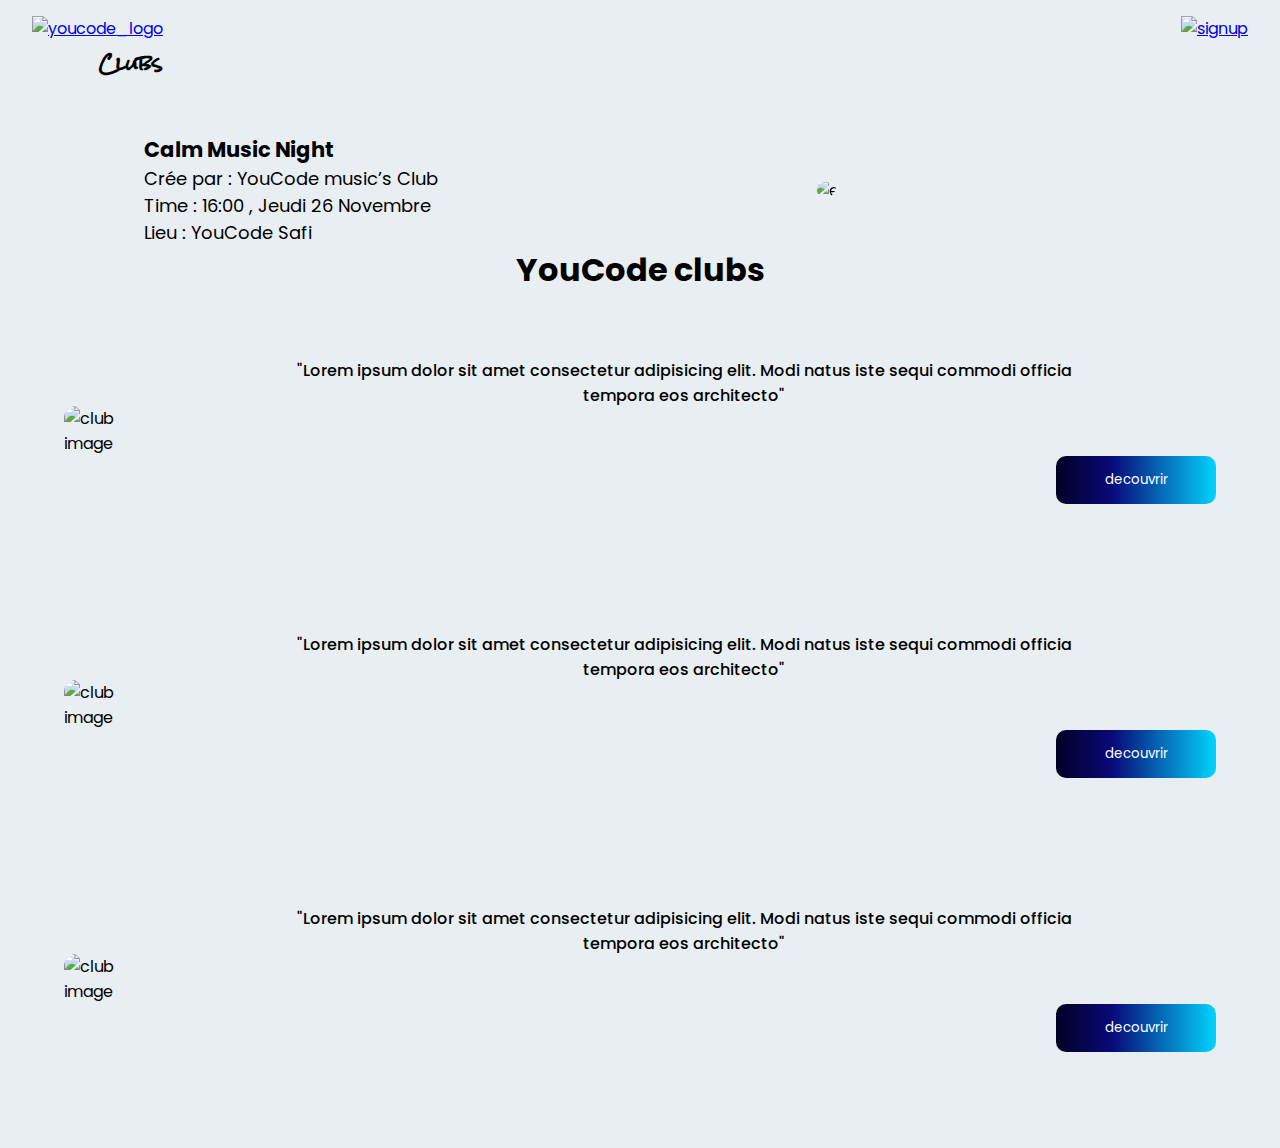
==== gestion club/index.html @ b5a221b1 "new index added" ====
<!DOCTYPE html>
<html lang="en">
<head>
    <meta charset="UTF-8">
    <meta http-equiv="X-UA-Compatible" content="IE=edge">
    <meta name="viewport" content="width=device-width, initial-scale=1.0">
    <!-- link style -->
    <link rel="stylesheet" href="assets/css/style.css">
      <!-- link a font style -->
         <!-- Poppins font -->
    <link rel="preconnect" href="https://fonts.gstatic.com/" crossorigin>
    <link href="https://fonts.googleapis.com/css2?family=Poppins:wght@100;200;300;400;500;600;700&display=swap" rel="stylesheet">
    <link rel="preconnect" href="https://fonts.googleapis.com">
        <!-- rock Salt font -->
    <link rel="preconnect" href="https://fonts.gstatic.com" crossorigin>
    <link href="https://fonts.googleapis.com/css2?family=Rock+Salt&display=swap" rel="stylesheet">  
        <!-- end linking a font style -->
    <title>Youcode Clubs</title>
    <link rel="icon" type="image/x-icon" href="assets/image/icon_web.png">
</head>
<body>
    <main>
        <section class="navbar">
            <div class="youcode_logo">
                <a href="#"><img src="assets/image/youcode_logo.png" alt="youcode_logo"></a>
                
                <h3>Clubs</h3>
            </div>
            <div>
                 <a href="pages/signup.html">
                    <img src="assets/image/Sign_up.png" alt="signup"class="signup_btn">
                 </a>
            </div>
        </section>
        <section class="slider">
            <div class="event_desc">
                <div class="event_info">
                    <h3>Calm Music Night</h3>
                    <div>
                        <p>
                            Crée par : YouCode music’s Club
                        </p>
                        <p>
                            Time : 16:00 , Jeudi 26 Novembre</p>
                        <p>
                            Lieu : YouCode Safi</p>
                    </div>
                </div>
            </div>
            <div class="shape">
                <img src="assets/image/event_img.png" alt="event_img" class="event_img">
            </div>
        </section>
        <h1> YouCode clubs</h1>
        <section class="clubs">
            <div class="club_card">
                <div class="club_img">
                    <img src="assets/image/gaming_club.png" alt="club image">
                </div>
                <div class="abt_club">
                    <div class="p-wrapper">
                        <p>"Lorem ipsum dolor sit amet consectetur adipisicing elit. Modi natus iste sequi commodi officia tempora eos architecto"
                        </p>
                    </div>
                    <div class="decouvrir_btn">
                        <button value="decouvrir" class="decouvrir"><a href="pages/club.html">decouvrir</a></button>
                    </div>
                </div>
            </div>

            <div class="club_card">
                <div class="club_img">
                    <img src="assets/image/gaming_club.png" alt="club image">
                </div>
                <div class="abt_club">
                    <div class="p-wrapper">
                        <p>"Lorem ipsum dolor sit amet consectetur adipisicing elit. Modi natus iste sequi commodi officia tempora eos architecto"
                        </p>
                    </div>
                    <div>
                        <button value="decouvrir" class="decouvrir"><a href="pages/club.html">decouvrir</a></button>
                    </div>
                </div>
            </div>

            <div class="club_card">
                <div class="club_img">
                    <img src="assets/image/gaming_club.png" alt="club image">
                </div>
                <div class="abt_club">
                    <div class="p-wrapper">
                        <p>"Lorem ipsum dolor sit amet consectetur adipisicing elit. Modi natus iste sequi commodi officia tempora eos architecto"
                        </p>
                    </div>
                    <div>
                        <button value="decouvrir" class="decouvrir"><a href="pages/club.html">decouvrir</a></button>
                    </div>
                </div>
            </div>
        </section>
    </main>
</body>
</html>
---- gestion club/assets/css/style.css ----
* {
    box-sizing: border-box;
    margin: 0;
    padding: 0;
    scroll-behavior: smooth;
    font-family: 'Poppins', sans-serif;
}
body{
background-color: #E8EEF1;
}
main{
    overflow: hidden;
}

section{
    margin-bottom: 2rem;
}
.navbar{
    display: flex;
    justify-content:space-between;
    
    padding: 1rem 2rem;
    }
.youcode_logo{
    text-align: right;
}
.youcode_logo img{
    width: 12rem;  
}
.youcode_logo h3{
    font-family: 'Rock Salt';
}
.slider{
    display: flex;
    flex-direction: row;
    width: 90%;
    justify-content: space-between;
    align-items:center;
    margin: 0 auto;
     /* margin: 1rem; */
     opacity: 1;
}
.event_desc{
    margin-left: 5rem;
    font-size: large;
}
.shape{
    margin-right: -15%;
    width: 50%;

}
.event_img{
   -webkit-mask-image: url(
    [data-uri]
    );
   -webkit-mask-repeat: no-repeat;
    width: 100%;

    
    
}

.clubs{
    display: flex;
    flex-direction: column;
    /* gap:2rem; */
}
.club_card{
    display: flex;
    justify-content: space-between;
    align-items:center;
    margin: 4rem;
}

.club_img img{
width: 20vw;
border-radius: 12px;
}
.abt_club{
    text-align: center;
    font-weight: 500;
    display: flex;
    flex-direction: column;
    align-items: flex-end;
    gap: 3rem;
}
.p-wrapper{
    padding: 0 10vw;
}
.decouvrir_btn{
    margin-left: 20 rem ;

    
}
.decouvrir{
    width: 10rem;
    height: 3rem;
    padding: 10px;
    background-size: 100px;
    background: rgb(2,0,36);
    background: linear-gradient(90deg, rgba(2,0,36,1) 0%, rgba(9,9,121,1) 35%, rgba(0,212,255,1) 100%);
    border-radius: 10px;
    border: none; 
}
.decouvrir:hover{
    animation: animate 0.5s ease-out;
}
@keyframes animate {
    0%{
        background-position: 0;
    }
    100%{
        background-position: 100px;
    }
}
.decouvrir a{
    color:white;
    text-decoration: none;
}
.signup_btn{
    width: 2.5rem;
}
h1{
    text-align: center;
}
/* styling signup page */
.SignUp_form{
    padding: 5% 0;
    flex-direction: column;
    background-color: #4E69C3; 
    border-radius: 20px;
    height: 20rem;
    width: 50vw; 
    margin: auto;
    display: flex;
    align-items: center;
    justify-content: space-around;
    
}
.SignUp_form input{
    
    text-align: center;
    border: none;
    border-radius: 10px;
    width: 60%;
    height: 3rem;
}
 #login_btn{
    width: 20%;
    background-color: #1D0E2C;
    text-align: center;
    border: none;
    border-radius: 10px;
    width: 60%;
    height: 3rem;
}
#login_btn a{
    color:white;
    text-decoration: none;
}

/* styling club page */
.club_container{
    margin:  auto 3rem;
    display: flex;
    flex-direction: column;
    gap: 2rem;
}
 .club_title{
 
width: 80vw;
height: 3rem;
left: 0px;
top: 872px;
margin-left: 0;
background:#1D0E2C;
color: #fff;
border-radius: 0px 90px 10px 0px;
padding-top: 3px;
}
.img_club{
    background-image: url(../image/art_club.png);
    background-repeat: no-repeat;
    width: 95%;
    background-position: center;
    background-size: cover;
    height:25rem;
    border-radius: 12px;
    top: 5rem;
    margin: 0 auto;
    display: flex;
    align-items: flex-end; 
}
.demande{
    margin-top: 2rem;
    margin-left: 82vw;
}
.demande_btn{
    border: none;
    width: 6rem;
    height:2.5rem;
    padding: 2px;
    border-radius: 5px;
    border: none;
    background: rgb(2,0,36);
    background: linear-gradient(90deg, rgba(2,0,36,1) 0%, rgba(9,9,121,1) 35%, rgba(0,212,255,1) 100%);
    /* background-size: 400%; */
    color: white;
    font-weight: 500;
    letter-spacing: 1.5px;
}
.demande_btn:hover{
    animation: animate 1s ease-in-out;
}
@keyframes animate {
    0%{
        background-position: 0rem;
    }
    100%{
        background-position: 6rem;
    }
}
.demande_btn a{
    color: white;
    text-decoration: none;
}
.about_club{
    display: flex;
    flex-direction: row;
    justify-content: space-between;
    justify-items: center;
    gap:2rem;
}
.club_desc{
    display: flex;
    flex-direction: column;
    justify-content: center;
    background: white;
    width: 60vw;
    border-radius: 20px;
    padding: 10px 10px;
    gap: 20px;

}
.club_desc p{
    text-align: center;
}
.club_membres{
    width: 30vw;
    padding: 20px;
    background-color: #fff;
    border-radius: 20px;
    text-align: center;
}

.club_membres li{
    list-style-type: none;
}
.club_membre_info p{
margin: 5px 0;
font-family: 'Roboto';
font-style: normal;
font-weight: 400;
line-height: 28px;
height: 1em;
}
.galerie{
    display: flex;
   flex-direction: row;
   flex-wrap: wrap;
   justify-content: space-evenly;
   gap: 2rem;

}
.club_membre{
    display: flex;
    width: 100%;
    align-items: center;
    justify-content: space-between;
    margin: 10px 0;
}

.club_membres div{
    width: 100%;
}
.club_membres hr{
    width: 50%;
    margin: 0 auto;
}
.club_membre img{
    border-radius: 50%;
    height:2.5rem;
    width: auto;
}
/* .activite{
    background: url(../image/art_club.png);
    background-repeat: no-repeat;
    background-position: center;
    background-size: cover;
    cursor: pointer; 
    width: 20rem;
    height: 20rem;
    border-radius: 12px;
    justify-items: flex-end;
    align-items: flex-end;
}
.activite:hover { 
  background:#2d2c5ed5;
  opacity: 13;
}
h1{
    text-align: center;
}

.activite{
    transition: 0.3s;
    transform: translateY(-20px);
}
.activite:hover h3 , .activite:hover p{ 
   transform: translateY(0);
}
 .activite h3{
    color: white;
    text-align: center;
    display: none;
    margin: 5px auto ;
}
.activite p{
    padding: 10px;
    color: white;
    font-size: medium;
    text-align: center;
    justify-self: unset;
    display: none;
}
:is(.activite:hover) h3{
   display: block;
}  
:is(.activite:hover) p{
    display: block;
 }   */
.galerie{
    display:flex;
}
.activite{
   
    
    margin: 50px;
    box-shadow: 5px 5px 20px black;
    overflow: hidden;
    border-radius: 15px;
    position: relative;
}

.activite img{
    width: 250px;
   
}
.intro{
    height: auto;
    width: 250px;
    padding: 6px;
    box-sizing: border-box;
    position: absolute;
    bottom:0;
    background:#1D0E2C;
    color: white;
}


.intro h3{
    text-align: center;
    /* font-size: 40px; */
    color:white;
}
.intro p{
    text-align: center;
    /* font-size: 20px; */
    visibility: visible;
    display: none;
   
}
.activite:hover{
    cursor: pointer;
    color: white;
    transition-property: inherit;
    
}
.activite:hover .intro
{
    height: 220px;
    background:#1D0E2C;
    
}
.activite:hover .activite p{
    opacity: 1;
    visibility: visible;
    color: white;
}
.activite:hover .intro p{
    
    display: block;
}
 
 /* styling demande page */
.demande_form{
    padding: 5% 0;
    flex-direction: column;
    background-color: #2D2C5E; 
    border-radius: 20px;
    height: 20rem;
    width: 30vw; 
    /* margin: auto; */
    display: flex;
     align-items: center; 
    gap: 0.5rem;
    
}
.demande_form input{
    
    text-align: center;
    border: none;
    border-radius: 10px;
    width: 60%;
     height: 7rem; 
}
 #login_btn{
    width: 20%;
    background-color: #0b1bcf;
    color: #fff;
} 

.form{
    background-image: url(../image/youcodefamily.png);
    background-size: cover;
    background-repeat: no-repeat;
    display: flex;
    flex-direction: column;
    align-items: center;
    justify-content: center;
}
.demande_page{
    overflow: hidden;
    height: 100vh;
}
.demande_navbar{
    position: absolute;
}
.form{
    
    height: 100%;
}
.img_log img{
    border-radius:50%;
    width: 5rem;
    position: relative;
    margin:-2rem;
}
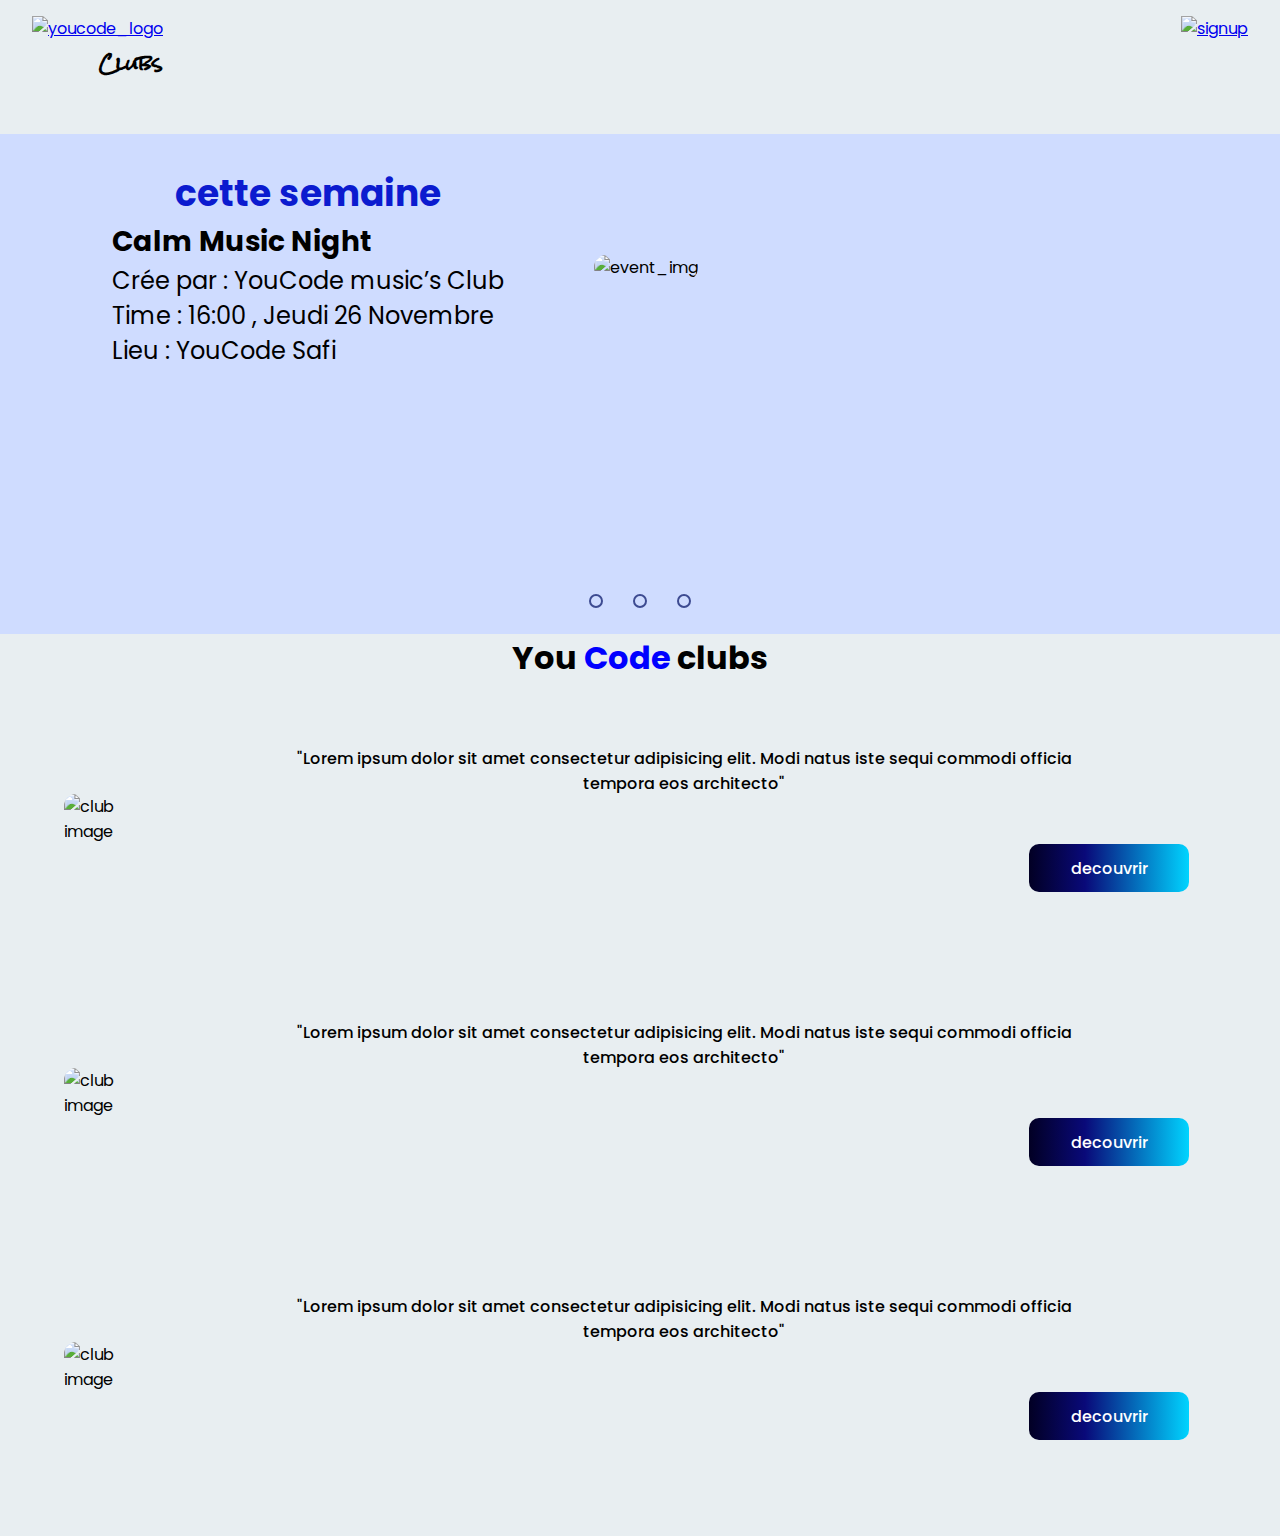
==== commit 00a5134e: "add slider" ====
--- a/gestion club/index.html
+++ b/gestion club/index.html
@@ -32,26 +32,108 @@
                  </a>
             </div>
         </section>
-        <section class="slider">
-            <div class="event_desc">
-                <div class="event_info">
-                    <h3>Calm Music Night</h3>
-                    <div>
-                        <p>
-                            Crée par : YouCode music’s Club
-                        </p>
-                        <p>
-                            Time : 16:00 , Jeudi 26 Novembre</p>
-                        <p>
-                            Lieu : YouCode Safi</p>
+        <section class="section">
+            <div class="slider">
+                <div class="slide">
+                    <input type="radio" name="radio-btn" id="radio1">
+                    <input type="radio" name="radio-btn" id="radio2">
+                    <input type="radio" name="radio-btn" id="radio3">
+    
+                    <div class="st first">
+                        <div class="slider_container">
+                            <div class="my-sliders">
+                                <div class="event_desc">
+                                    <h1 class="semaine_tag">cette semaine</h1>
+                                    <div class="event_infos">
+                                        
+                                        <h3>Calm Music Night</h3>
+                                        <div class="infos"> 
+                                            <p>
+                                                Crée par : YouCode music’s Club
+                                            </p>
+                                            <p>
+                                                Time : 16:00 , Jeudi 26 Novembre</p>
+                                            <p>
+                                                Lieu : YouCode Safi</p>
+                                        </div>
+                                    </div>
+                                </div>
+                                
+                                <div class="shapee">
+                                    <img src="assets/image/gaming.png" alt="event_img" class="eventt">
+                                </div>
+                            </div>
+                            </div>
+                    </div>
+                    <div class="st">
+                        <div class="slider_container">
+                            <div class="my-sliders">
+                                <div class="event_desc">
+                                    <h1 class="semaine_tag">cette semaine</h1>
+                                    <div class="event_infos">
+                                        
+                                        <h3>Calm Music Night</h3>
+                                        <div class="infos"> 
+                                            <p>
+                                                Crée par : YouCode music’s Club
+                                            </p>
+                                            <p>
+                                                Time : 16:00 , Jeudi 26 Novembre</p>
+                                            <p>
+                                                Lieu : YouCode Safi</p>
+                                        </div>
+                                    </div>
+                                </div>
+                                
+                                <div class="shapee">
+                                    <img src="assets/image/event_img.png" alt="event_img" class="eventt">
+                                </div>
+                            </div>
+                            </div>
+                    </div>
+                    <div class="st">
+                        <div class="slider_container">
+                            <div class="my-sliders">
+                                <div class="event_desc">
+                                    <h1 class="semaine_tag">cette semaine</h1>
+                                    <div class="event_infos">
+                                        
+                                        <h3>Calm Music Night</h3>
+                                        <div class="infos"> 
+                                            <p>
+                                                Crée par : YouCode music’s Club
+                                            </p>
+                                            <p>
+                                                Time : 16:00 , Jeudi 26 Novembre</p>
+                                            <p>
+                                                Lieu : YouCode Safi</p>
+                                        </div>
+                                    </div>
+                                </div>
+                                
+                                <div class="shapee">
+                                    <img src="assets/image/robotiq_club.png" alt="event_img" class="eventt">
+                                </div>
+                            </div>
+                            </div>
+                    </div>
+                    <div class="nav_auto">
+                        <div class="a-b1"></div>
+                        <div class="a-b2"></div>
+                        <div class="a-b3"></div>
+                        
                     </div>
                 </div>
+                <div class="nav-m">
+                    <label for="radio1" class="m-btn"></label>
+                    <label for="radio2" class="m-btn"></label>
+                    <label for="radio3" class="m-btn"></label>
+                </div>
             </div>
-            <div class="shape">
-                <img src="assets/image/event_img.png" alt="event_img" class="event_img">
-            </div>
+    
         </section>
-        <h1> YouCode clubs</h1>
+       
+        <h1> You <span style="color:blue ;">Code</span> clubs</h1>
         <section class="clubs">
             <div class="club_card">
                 <div class="club_img">
@@ -64,6 +146,7 @@
                     </div>
                     <div class="decouvrir_btn">
                         <button value="decouvrir" class="decouvrir"><a href="pages/club.html">decouvrir</a></button>
+                        <div class="button-background"></div>
                     </div>
                 </div>
             </div>
@@ -77,8 +160,9 @@
                         <p>"Lorem ipsum dolor sit amet consectetur adipisicing elit. Modi natus iste sequi commodi officia tempora eos architecto"
                         </p>
                     </div>
-                    <div>
+                    <div class="decouvrir_btn">
                         <button value="decouvrir" class="decouvrir"><a href="pages/club.html">decouvrir</a></button>
+                        <div class="button-background"></div>
                     </div>
                 </div>
             </div>
@@ -92,12 +176,23 @@
                         <p>"Lorem ipsum dolor sit amet consectetur adipisicing elit. Modi natus iste sequi commodi officia tempora eos architecto"
                         </p>
                     </div>
-                    <div>
+                    <div class="decouvrir_btn">
                         <button value="decouvrir" class="decouvrir"><a href="pages/club.html">decouvrir</a></button>
+                        <div class="button-background"></div>
                     </div>
                 </div>
             </div>
         </section>
     </main>
+    <script type="text/javascript">
+        var counter=1;
+        setInterval(function(){
+            document.getElementById('radio'+counter).checked=true ;
+            counter++;
+            if(counter>3){
+                counter = 1;
+            }
+        },5000);
+    </script>
 </body>
 </html>--- a/gestion club/assets/css/style.css
+++ b/gestion club/assets/css/style.css
@@ -30,16 +30,107 @@
 .youcode_logo h3{
     font-family: 'Rock Salt';
 }
+/* styling slider */
+
+.section{
+    margin: 0;
+    padding: 0;
+    display: flex;
+    justify-content: center;
+    align-items: center;
+}
 .slider{
+    background-color: #CFDCFF;
+    width: 100vw;
+    height: 500px;
+    /* border-radius: 12px; */
+    overflow: hidden;
+}
+.slide{
+    width:500%;
+    height: 500px;
+    display: flex;
+}
+.slide input{
+    display: none;
+}
+.st{
+    width: 20%;
+    transition: 1s;
+}
+
+.nav-m{
+    position: absolute;
+    width: 100%;
+    margin-top: -40px;
+    justify-content: center;
+    display: flex;
+}
+.m-btn{
+    border: 2px solid #3D4B91;
+    padding: 5px;
+    border-radius: 10px;
+    cursor: pointer;
+    transition: 1s;
+    align-items: center;
+}
+.m-btn:not(:last-child){
+    margin-right: 30px;
+
+}
+.m-btn:hover{
+    background-color: #3D4B91;
+}
+#radio1:checked ~.first{
+    margin-left: 0%;
+}
+#radio2:checked ~.first{
+    margin-left: -20%;
+}
+#radio3:checked ~.first{
+    margin-left: -40%;
+}
+.nav_auto{
+    position: absolute;
+    width: 800px;
+    margin-top: 460px;
+    display: flex;
+    justify-content: center;
+}
+.nav_auto div{
+    border: 2p solid #3D4B91;
+    padding: 5  px;
+    border-radius: 10px;
+    transition: 0.3s;
+}
+.nav_auto div:not(:last-child){
+    margin-right: center;
+    justify-content: center;
+}
+#radio1:checked ~.nav_auto .a-b1{
+    background-color: #3D4B91;
+    
+}
+#radio1:checked ~.nav_auto .a-b2{
+    background-color: #3D4B91;
+
+}
+#radio1:checked ~.nav_auto .a-b3{
+    background-color: #3D4B91;
+
+}
+.my-slider{
     display: flex;
     flex-direction: row;
     width: 90%;
     justify-content: space-between;
     align-items:center;
     margin: 0 auto;
-     /* margin: 1rem; */
-     opacity: 1;
-}
+    margin: 1rem;
+    opacity: 1; 
+}
+
+
 .event_desc{
     margin-left: 5rem;
     font-size: large;
@@ -47,6 +138,7 @@
 .shape{
     margin-right: -15%;
     width: 50%;
+    height: 500px;
 
 }
 .event_img{
@@ -55,10 +147,45 @@
     );
    -webkit-mask-repeat: no-repeat;
     width: 100%;
-
-    
-    
-}
+   
+}
+.semaine_tag{
+    color: #0b1bcf;
+    position: left;
+}
+.slider_container{
+    padding: 1rem;
+     background-color:#CFDCFF;
+ 
+}
+.my-sliders{
+   
+    display: flex;
+    flex-direction: row;
+    width: 90%;
+    justify-content: space-between;
+    align-items:center;
+    margin: 0 auto;
+    margin: 1rem;
+    opacity: 1; 
+}
+.shapee{
+    width: 50%;
+
+}
+.event_infos{
+    font-size: 1.5rem;
+}
+.event_info p{  
+    font-family:Verdana, Geneva, Tahoma, sans-serif;
+}
+.eventt{
+    border-radius: 12px;
+    width: 100%;
+   
+}
+/* end styling slider */
+
 
 .clubs{
     display: flex;
@@ -77,6 +204,7 @@
 border-radius: 12px;
 }
 .abt_club{
+   
     text-align: center;
     font-weight: 500;
     display: flex;
@@ -88,29 +216,49 @@
     padding: 0 10vw;
 }
 .decouvrir_btn{
-    margin-left: 20 rem ;
-
-    
+    position: relative;
+    overflow: hidden;
+    border-radius: 10px;
+    width: fit-content;
+    background: linear-gradient(90deg, rgba(2,0,36,1) 0%, rgba(9,9,121,1) 35%, rgba(0,212,255,1) 100%);
+
+    
+}
+
+.button-background{
+    position: absolute;
+    top: 0;
+    left: -100%;
+    width: 100%;
+    height: 100%;
+    background: linear-gradient(90deg, rgba(2,0,36,1) 0%, rgba(9,9,121,1) 35%, rgba(0,212,255,1) 100%);
 }
 .decouvrir{
+    position: relative;
+    left: 0;
+    top: 0;
+    z-index: 1;
     width: 10rem;
     height: 3rem;
     padding: 10px;
     background-size: 100px;
-    background: rgb(2,0,36);
-    background: linear-gradient(90deg, rgba(2,0,36,1) 0%, rgba(9,9,121,1) 35%, rgba(0,212,255,1) 100%);
-    border-radius: 10px;
-    border: none; 
-}
-.decouvrir:hover{
+    background: none;
+    border: none;
+    font-size: 16px;
+    font-weight: 500;
+}
+:is(.decouvrir_btn:hover) .button-background{
+    animation: animatebg 0.5s ease-out;
+}
+/* .decouvrir:hover{
     animation: animate 0.5s ease-out;
-}
-@keyframes animate {
+} */
+@keyframes animatebg {
     0%{
-        background-position: 0;
+        left: -100;
     }
     100%{
-        background-position: 100px;
+        left: 0;
     }
 }
 .decouvrir a{
@@ -191,11 +339,15 @@
     display: flex;
     align-items: flex-end; 
 }
-.demande{
-    margin-top: 2rem;
-    margin-left: 82vw;
-}
-.demande_btn{
+/* .demande{
+    margin-left: auto;
+    margin-right: 2.5%;
+} */
+.decouvrir_btn{
+    margin-left: auto;
+    margin-right: 2.5%;
+}
+/* .demande_btn{
     border: none;
     width: 6rem;
     height:2.5rem;
@@ -205,13 +357,13 @@
     background: rgb(2,0,36);
     background: linear-gradient(90deg, rgba(2,0,36,1) 0%, rgba(9,9,121,1) 35%, rgba(0,212,255,1) 100%);
     /* background-size: 400%; */
-    color: white;
+    /* color: white;
     font-weight: 500;
     letter-spacing: 1.5px;
-}
-.demande_btn:hover{
+}  */
+/* .demande_btn:hover{
     animation: animate 1s ease-in-out;
-}
+} */
 @keyframes animate {
     0%{
         background-position: 0rem;
@@ -237,9 +389,9 @@
     justify-content: center;
     background: white;
     width: 60vw;
+    height: fit-content;
     border-radius: 20px;
-    padding: 10px 10px;
-    gap: 20px;
+    padding: 40px;
 
 }
 .club_desc p{
@@ -347,7 +499,7 @@
     
     margin: 50px;
     box-shadow: 5px 5px 20px black;
-    overflow: hidden;
+    /* s */
     border-radius: 15px;
     position: relative;
 }
